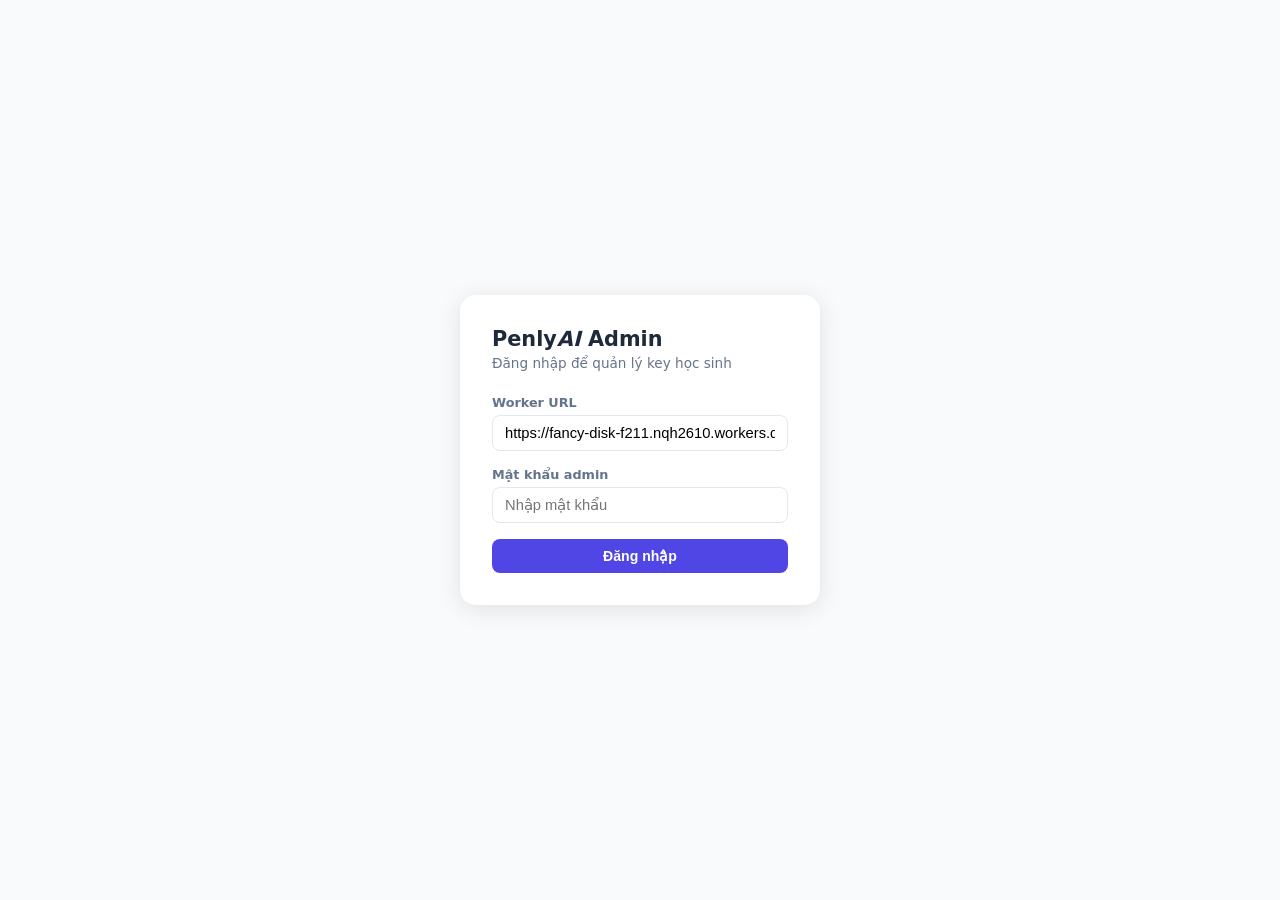
==== admin.html @ 2873adc5 "feat: replace KEY_MAP env var with Cloudflare KV + admin panel - worker/index.js: read Penly keys fr" ====
<!DOCTYPE html>
<html lang="vi">
<head>
<meta charset="UTF-8">
<meta name="viewport" content="width=device-width, initial-scale=1">
<title>Penly Admin — Quản lý Key</title>
<style>
  :root {
    --accent: #4f46e5; --accent-h: #4338ca; --accent-soft: #eef2ff;
    --danger: #dc2626; --danger-soft: #fef2f2;
    --success: #16a34a; --success-soft: #f0fdf4;
    --bg: #f8fafc; --surface: #fff; --border: #e2e8f0; --border2: #cbd5e1;
    --text: #1e293b; --muted: #64748b;
  }
  * { box-sizing: border-box; margin: 0; padding: 0 }
  body { font-family: system-ui, sans-serif; background: var(--bg); color: var(--text); min-height: 100vh }

  /* login */
  .login-wrap { display: flex; align-items: center; justify-content: center; min-height: 100vh; padding: 1rem }
  .login-box { background: var(--surface); border-radius: 16px; box-shadow: 0 4px 24px rgba(0,0,0,.1); padding: 2rem; width: 100%; max-width: 360px }
  .login-box h1 { font-size: 1.3rem; font-weight: 800; margin-bottom: .25rem }
  .login-box p { font-size: .85rem; color: var(--muted); margin-bottom: 1.5rem }
  .field { display: flex; flex-direction: column; gap: 5px; margin-bottom: 1rem }
  .field label { font-size: .8rem; font-weight: 600; color: var(--muted) }
  .field input { border: 1.5px solid var(--border); border-radius: 8px; padding: 9px 12px; font-size: .92rem; outline: none; transition: .15s }
  .field input:focus { border-color: var(--accent) }
  .btn { padding: 9px 18px; border-radius: 8px; border: none; font-size: .88rem; font-weight: 600; cursor: pointer; transition: .15s; display: inline-flex; align-items: center; gap: 6px }
  .btn-primary { background: var(--accent); color: #fff; width: 100%; justify-content: center }
  .btn-primary:hover { background: var(--accent-h) }
  .btn-danger { background: var(--danger-soft); color: var(--danger); border: 1px solid var(--danger) }
  .btn-danger:hover { background: var(--danger); color: #fff }
  .btn-sm { padding: 5px 12px; font-size: .78rem }
  .btn-ghost { background: transparent; color: var(--muted); border: 1px solid var(--border) }
  .btn-ghost:hover { border-color: var(--border2); color: var(--text) }
  .err { color: var(--danger); font-size: .82rem; margin-top: .5rem; display: none }

  /* main layout */
  .app { display: none; min-height: 100vh }
  .topbar { background: var(--surface); border-bottom: 1px solid var(--border); padding: .75rem 1.5rem; display: flex; align-items: center; gap: 12px }
  .topbar-brand { font-size: 1rem; font-weight: 800; color: var(--text) }
  .topbar-brand em { color: var(--accent); font-style: normal }
  .topbar-sub { font-size: .8rem; color: var(--muted); flex: 1 }
  .main { max-width: 900px; margin: 0 auto; padding: 1.5rem }

  /* stats */
  .stats { display: grid; grid-template-columns: repeat(3, 1fr); gap: 1rem; margin-bottom: 1.5rem }
  .stat { background: var(--surface); border-radius: 12px; border: 1px solid var(--border); padding: 1rem 1.25rem }
  .stat-num { font-size: 1.8rem; font-weight: 800; color: var(--accent) }
  .stat-label { font-size: .78rem; color: var(--muted); margin-top: 2px }

  /* add key form */
  .card { background: var(--surface); border-radius: 12px; border: 1px solid var(--border); padding: 1.25rem; margin-bottom: 1.5rem }
  .card-title { font-size: .92rem; font-weight: 700; margin-bottom: 1rem; display: flex; align-items: center; gap: 6px }
  .form-row { display: flex; gap: .75rem; flex-wrap: wrap }
  .form-row .field { flex: 1; min-width: 160px; margin: 0 }
  .form-row .field input { width: 100% }

  /* key table */
  .table-wrap { overflow-x: auto }
  table { width: 100%; border-collapse: collapse; font-size: .85rem }
  th { text-align: left; padding: 8px 12px; font-size: .75rem; font-weight: 600; color: var(--muted); border-bottom: 2px solid var(--border); white-space: nowrap }
  td { padding: 10px 12px; border-bottom: 1px solid var(--border); vertical-align: middle }
  tr:last-child td { border: none }
  tr:hover td { background: var(--bg) }
  .badge { display: inline-flex; align-items: center; gap: 3px; padding: 2px 8px; border-radius: 99px; font-size: .72rem; font-weight: 600 }
  .badge-on { background: var(--success-soft); color: var(--success) }
  .badge-off { background: var(--danger-soft); color: var(--danger) }
  .key-mono { font-family: monospace; font-size: .82rem; background: var(--bg); padding: 3px 7px; border-radius: 5px; border: 1px solid var(--border); cursor: pointer; user-select: all }
  .key-mono:hover { border-color: var(--accent); color: var(--accent) }
  .actions { display: flex; gap: 6px; align-items: center }
  .empty { text-align: center; padding: 3rem; color: var(--muted); font-size: .88rem }

  /* new key result */
  .new-key-box { display: none; background: var(--success-soft); border: 1.5px solid var(--success); border-radius: 10px; padding: 1rem; margin-top: 1rem }
  .new-key-box p { font-size: .82rem; color: var(--success); margin-bottom: .5rem; font-weight: 600 }
  .new-key-val { font-family: monospace; font-size: 1.1rem; font-weight: 700; color: var(--success); letter-spacing: 1px; cursor: pointer; user-select: all }
  .new-key-val:hover { text-decoration: underline }

  /* toast */
  .toast { position: fixed; bottom: 1.5rem; left: 50%; transform: translateX(-50%) translateY(10px); background: #1e293b; color: #fff; padding: 9px 18px; border-radius: 8px; font-size: .85rem; opacity: 0; transition: .2s; pointer-events: none; z-index: 999; white-space: nowrap }
  .toast.show { opacity: 1; transform: translateX(-50%) translateY(0) }

  @media(max-width:600px) {
    .stats { grid-template-columns: 1fr 1fr }
    .form-row { flex-direction: column }
    .topbar { padding: .75rem 1rem }
    .main { padding: 1rem }
  }
</style>
</head>
<body>

<!-- Login -->
<div class="login-wrap" id="loginWrap">
  <div class="login-box">
    <h1>Penly<em>AI</em> Admin</h1>
    <p>Đăng nhập để quản lý key học sinh</p>
    <div class="field">
      <label>Worker URL</label>
      <input id="workerUrl" type="url" placeholder="https://fancy-disk-f211.nqh2610.workers.dev" value="https://fancy-disk-f211.nqh2610.workers.dev">
    </div>
    <div class="field">
      <label>Mật khẩu admin</label>
      <input id="adminPw" type="password" placeholder="Nhập mật khẩu" onkeydown="if(event.key==='Enter')login()">
    </div>
    <button class="btn btn-primary" onclick="login()">Đăng nhập</button>
    <div class="err" id="loginErr">Sai mật khẩu hoặc không kết nối được Worker.</div>
  </div>
</div>

<!-- App -->
<div class="app" id="app">
  <div class="topbar">
    <div class="topbar-brand">Penly<em>AI</em> Admin</div>
    <div class="topbar-sub">Quản lý Penly Key</div>
    <button class="btn btn-ghost btn-sm" onclick="logout()">Đăng xuất</button>
  </div>
  <div class="main">

    <!-- Stats -->
    <div class="stats">
      <div class="stat"><div class="stat-num" id="statTotal">—</div><div class="stat-label">Tổng key</div></div>
      <div class="stat"><div class="stat-num" id="statActive" style="color:var(--success)">—</div><div class="stat-label">Đang hoạt động</div></div>
      <div class="stat"><div class="stat-num" id="statOff" style="color:var(--danger)">—</div><div class="stat-label">Đã tắt</div></div>
    </div>

    <!-- Add key -->
    <div class="card">
      <div class="card-title">➕ Tạo key mới</div>
      <div class="form-row">
        <div class="field">
          <label>Tên học sinh</label>
          <input id="newName" type="text" placeholder="Nguyễn Văn A">
        </div>
        <div class="field">
          <label>Groq API Key</label>
          <input id="newGroqKey" type="text" placeholder="gsk_...">
        </div>
        <div style="display:flex;align-items:flex-end">
          <button class="btn btn-primary" onclick="createKey()" id="btnCreate">Tạo key</button>
        </div>
      </div>
      <div class="new-key-box" id="newKeyBox">
        <p>✅ Key đã tạo — copy và gửi cho học sinh:</p>
        <div class="new-key-val" id="newKeyVal" onclick="copyText(this.textContent)"></div>
        <div style="font-size:.75rem;color:var(--success);margin-top:6px">Click để copy · Key chỉ hiện 1 lần này</div>
      </div>
    </div>

    <!-- Key list -->
    <div class="card">
      <div class="card-title" style="justify-content:space-between">
        <span>📋 Danh sách key</span>
        <button class="btn btn-ghost btn-sm" onclick="loadKeys()">↻ Làm mới</button>
      </div>
      <div class="table-wrap">
        <table id="keyTable">
          <thead>
            <tr>
              <th>#</th>
              <th>Tên học sinh</th>
              <th>Penly Key</th>
              <th>Ngày tạo</th>
              <th>Trạng thái</th>
              <th>Thao tác</th>
            </tr>
          </thead>
          <tbody id="keyBody">
            <tr><td colspan="6" class="empty">Đang tải...</td></tr>
          </tbody>
        </table>
      </div>
    </div>

  </div>
</div>

<div class="toast" id="toast"></div>

<script>
let WORKER = '';
let PASSWORD = '';
let keysData = [];

function toast(msg, dur = 2200) {
  const el = document.getElementById('toast');
  el.textContent = msg;
  el.classList.add('show');
  setTimeout(() => el.classList.remove('show'), dur);
}

function copyText(text) {
  navigator.clipboard.writeText(text).then(() => toast('Đã copy!'));
}

async function login() {
  const url = document.getElementById('workerUrl').value.trim().replace(/\/$/, '');
  const pw = document.getElementById('adminPw').value;
  if (!url || !pw) return;

  try {
    const res = await fetch(url + '/admin/keys', {
      headers: { 'X-Admin-Password': pw }
    });
    if (!res.ok) throw new Error();
    WORKER = url;
    PASSWORD = pw;
    document.getElementById('loginWrap').style.display = 'none';
    document.getElementById('app').style.display = 'block';
    loadKeys();
  } catch {
    document.getElementById('loginErr').style.display = 'block';
  }
}

function logout() {
  WORKER = ''; PASSWORD = '';
  document.getElementById('loginWrap').style.display = 'flex';
  document.getElementById('app').style.display = 'none';
  document.getElementById('adminPw').value = '';
  document.getElementById('loginErr').style.display = 'none';
}

async function loadKeys() {
  const res = await fetch(WORKER + '/admin/keys', { headers: { 'X-Admin-Password': PASSWORD } });
  const data = await res.json();
  keysData = data.keys || [];
  renderKeys();
}

function renderKeys() {
  const tbody = document.getElementById('keyBody');
  const total = keysData.length;
  const active = keysData.filter(k => k.active).length;
  document.getElementById('statTotal').textContent = total;
  document.getElementById('statActive').textContent = active;
  document.getElementById('statOff').textContent = total - active;

  if (!total) {
    tbody.innerHTML = '<tr><td colspan="6" class="empty">Chưa có key nào. Tạo key đầu tiên ở trên.</td></tr>';
    return;
  }

  tbody.innerHTML = keysData.map((k, i) => {
    const date = k.created ? new Date(k.created).toLocaleDateString('vi-VN') : '—';
    const badge = k.active
      ? '<span class="badge badge-on">✓ Hoạt động</span>'
      : '<span class="badge badge-off">✗ Tắt</span>';
    const penlyKeyDisplay = k.penlyKey || '(ẩn)';
    return `<tr>
      <td>${i + 1}</td>
      <td><strong>${k.name || '—'}</strong></td>
      <td><span class="key-mono" onclick="copyText('${k.penlyKey || ''}')" title="Click để copy">${penlyKeyDisplay}</span></td>
      <td>${date}</td>
      <td>${badge}</td>
      <td class="actions">
        <button class="btn btn-ghost btn-sm" onclick="toggleKey('${k.hash}', ${k.active})">${k.active ? 'Tắt' : 'Bật'}</button>
        <button class="btn btn-danger btn-sm" onclick="deleteKey('${k.hash}', '${k.name}')">Xóa</button>
      </td>
    </tr>`;
  }).join('');
}

async function createKey() {
  const name = document.getElementById('newName').value.trim();
  const groqKey = document.getElementById('newGroqKey').value.trim();
  if (!name || !groqKey) { toast('Vui lòng nhập đủ tên và Groq key'); return; }

  const btn = document.getElementById('btnCreate');
  btn.disabled = true; btn.textContent = 'Đang tạo...';

  const res = await fetch(WORKER + '/admin/keys', {
    method: 'POST',
    headers: { 'Content-Type': 'application/json', 'X-Admin-Password': PASSWORD },
    body: JSON.stringify({ name, groqKey }),
  });
  const data = await res.json();
  btn.disabled = false; btn.textContent = 'Tạo key';

  if (data.penlyKey) {
    document.getElementById('newKeyVal').textContent = data.penlyKey;
    document.getElementById('newKeyBox').style.display = 'block';
    document.getElementById('newName').value = '';
    document.getElementById('newGroqKey').value = '';
    toast('Tạo key thành công!');
    loadKeys();
  } else {
    toast('Lỗi: ' + (data.error || 'Unknown'));
  }
}

async function toggleKey(hash, currentActive) {
  await fetch(WORKER + '/admin/keys/' + hash, {
    method: 'PATCH',
    headers: { 'Content-Type': 'application/json', 'X-Admin-Password': PASSWORD },
    body: JSON.stringify({ active: !currentActive }),
  });
  toast(currentActive ? 'Đã tắt key' : 'Đã bật key');
  loadKeys();
}

async function deleteKey(hash, name) {
  if (!confirm(`Xóa key của "${name}"?\nHọc sinh sẽ không dùng được Penly nữa.`)) return;
  await fetch(WORKER + '/admin/keys/' + hash, {
    method: 'DELETE',
    headers: { 'X-Admin-Password': PASSWORD },
  });
  toast('Đã xóa key');
  loadKeys();
}
</script>
</body>
</html>
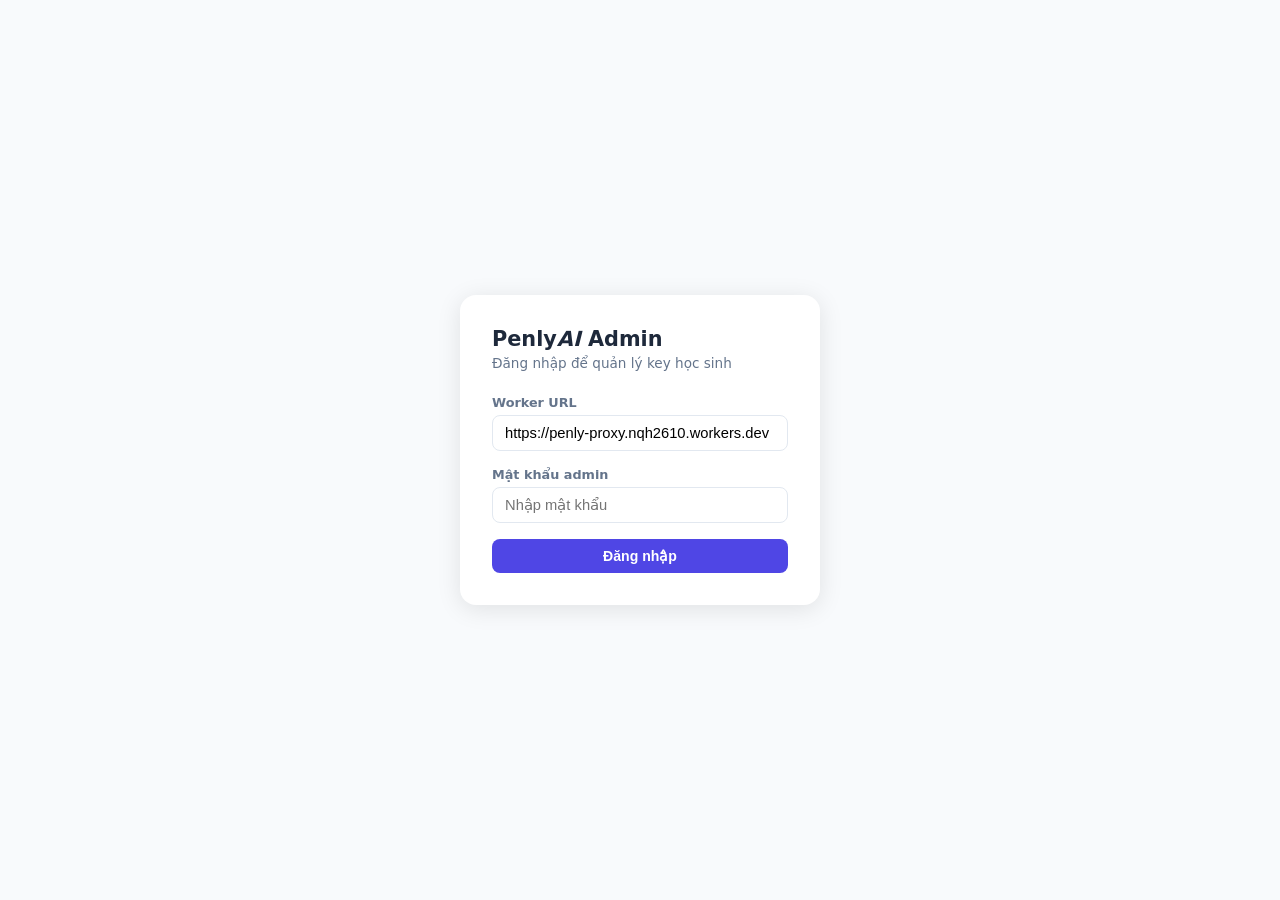
==== commit 15619fbe: "chore: update admin.html default worker URL, update wrangler.toml Co-Authored-By: Claude <noreply@an" ====
--- a/admin.html
+++ b/admin.html
@@ -97,7 +97,7 @@
     <p>Đăng nhập để quản lý key học sinh</p>
     <div class="field">
       <label>Worker URL</label>
-      <input id="workerUrl" type="url" placeholder="https://fancy-disk-f211.nqh2610.workers.dev" value="https://fancy-disk-f211.nqh2610.workers.dev">
+      <input id="workerUrl" type="url" placeholder="https://penly-proxy.nqh2610.workers.dev" value="https://penly-proxy.nqh2610.workers.dev">
     </div>
     <div class="field">
       <label>Mật khẩu admin</label>
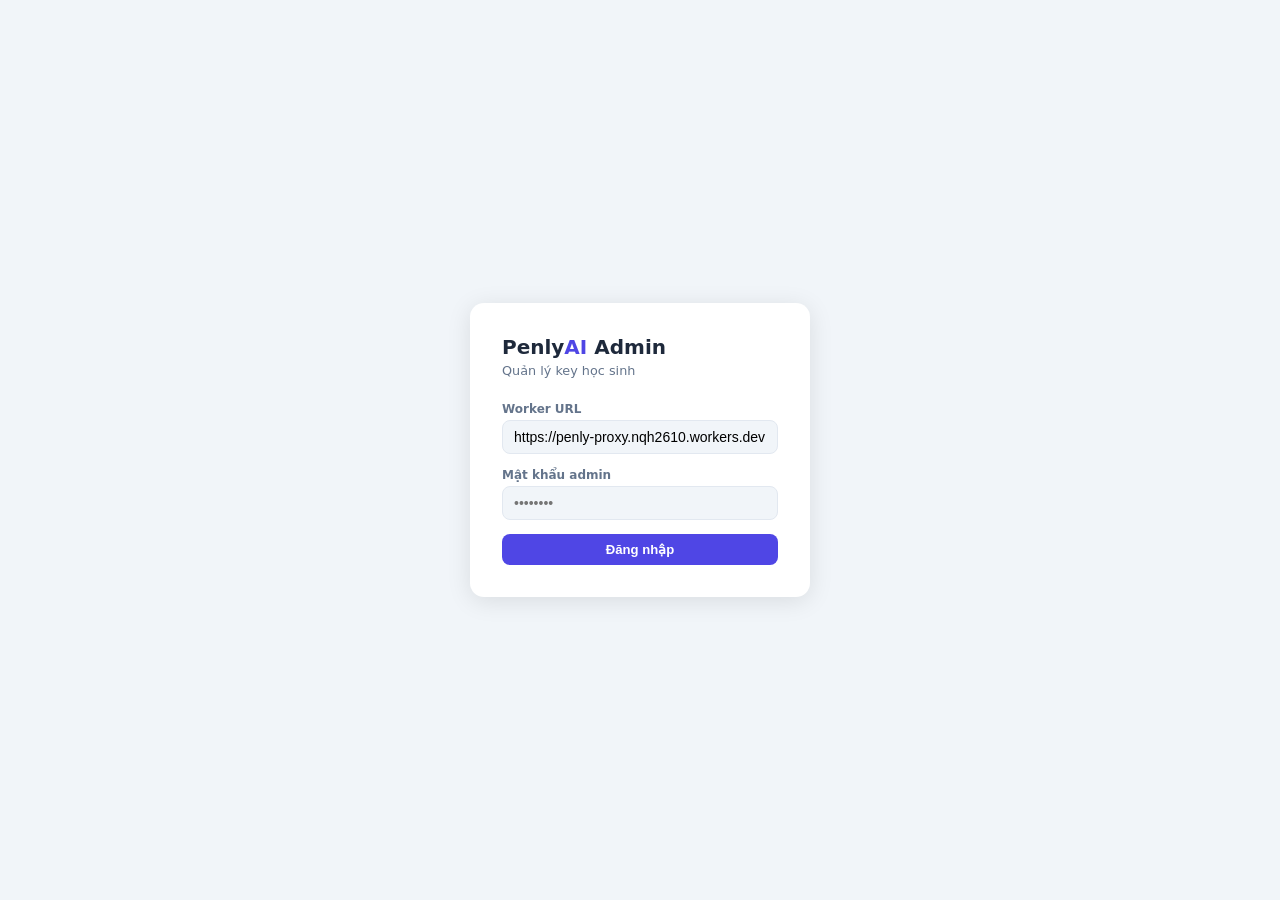
==== commit aeaf6473: "feat: redesign admin.html with search, filter, pagination - Compact layout, no wasted whitespace - S" ====
--- a/admin.html
+++ b/admin.html
@@ -3,193 +3,274 @@
 <head>
 <meta charset="UTF-8">
 <meta name="viewport" content="width=device-width, initial-scale=1">
-<title>Penly Admin — Quản lý Key</title>
+<title>Penly Admin</title>
 <style>
-  :root {
-    --accent: #4f46e5; --accent-h: #4338ca; --accent-soft: #eef2ff;
-    --danger: #dc2626; --danger-soft: #fef2f2;
-    --success: #16a34a; --success-soft: #f0fdf4;
-    --bg: #f8fafc; --surface: #fff; --border: #e2e8f0; --border2: #cbd5e1;
-    --text: #1e293b; --muted: #64748b;
-  }
-  * { box-sizing: border-box; margin: 0; padding: 0 }
-  body { font-family: system-ui, sans-serif; background: var(--bg); color: var(--text); min-height: 100vh }
-
-  /* login */
-  .login-wrap { display: flex; align-items: center; justify-content: center; min-height: 100vh; padding: 1rem }
-  .login-box { background: var(--surface); border-radius: 16px; box-shadow: 0 4px 24px rgba(0,0,0,.1); padding: 2rem; width: 100%; max-width: 360px }
-  .login-box h1 { font-size: 1.3rem; font-weight: 800; margin-bottom: .25rem }
-  .login-box p { font-size: .85rem; color: var(--muted); margin-bottom: 1.5rem }
-  .field { display: flex; flex-direction: column; gap: 5px; margin-bottom: 1rem }
-  .field label { font-size: .8rem; font-weight: 600; color: var(--muted) }
-  .field input { border: 1.5px solid var(--border); border-radius: 8px; padding: 9px 12px; font-size: .92rem; outline: none; transition: .15s }
-  .field input:focus { border-color: var(--accent) }
-  .btn { padding: 9px 18px; border-radius: 8px; border: none; font-size: .88rem; font-weight: 600; cursor: pointer; transition: .15s; display: inline-flex; align-items: center; gap: 6px }
-  .btn-primary { background: var(--accent); color: #fff; width: 100%; justify-content: center }
-  .btn-primary:hover { background: var(--accent-h) }
-  .btn-danger { background: var(--danger-soft); color: var(--danger); border: 1px solid var(--danger) }
-  .btn-danger:hover { background: var(--danger); color: #fff }
-  .btn-sm { padding: 5px 12px; font-size: .78rem }
-  .btn-ghost { background: transparent; color: var(--muted); border: 1px solid var(--border) }
-  .btn-ghost:hover { border-color: var(--border2); color: var(--text) }
-  .err { color: var(--danger); font-size: .82rem; margin-top: .5rem; display: none }
-
-  /* main layout */
-  .app { display: none; min-height: 100vh }
-  .topbar { background: var(--surface); border-bottom: 1px solid var(--border); padding: .75rem 1.5rem; display: flex; align-items: center; gap: 12px }
-  .topbar-brand { font-size: 1rem; font-weight: 800; color: var(--text) }
-  .topbar-brand em { color: var(--accent); font-style: normal }
-  .topbar-sub { font-size: .8rem; color: var(--muted); flex: 1 }
-  .main { max-width: 900px; margin: 0 auto; padding: 1.5rem }
-
-  /* stats */
-  .stats { display: grid; grid-template-columns: repeat(3, 1fr); gap: 1rem; margin-bottom: 1.5rem }
-  .stat { background: var(--surface); border-radius: 12px; border: 1px solid var(--border); padding: 1rem 1.25rem }
-  .stat-num { font-size: 1.8rem; font-weight: 800; color: var(--accent) }
-  .stat-label { font-size: .78rem; color: var(--muted); margin-top: 2px }
-
-  /* add key form */
-  .card { background: var(--surface); border-radius: 12px; border: 1px solid var(--border); padding: 1.25rem; margin-bottom: 1.5rem }
-  .card-title { font-size: .92rem; font-weight: 700; margin-bottom: 1rem; display: flex; align-items: center; gap: 6px }
-  .form-row { display: flex; gap: .75rem; flex-wrap: wrap }
-  .form-row .field { flex: 1; min-width: 160px; margin: 0 }
-  .form-row .field input { width: 100% }
-
-  /* key table */
-  .table-wrap { overflow-x: auto }
-  table { width: 100%; border-collapse: collapse; font-size: .85rem }
-  th { text-align: left; padding: 8px 12px; font-size: .75rem; font-weight: 600; color: var(--muted); border-bottom: 2px solid var(--border); white-space: nowrap }
-  td { padding: 10px 12px; border-bottom: 1px solid var(--border); vertical-align: middle }
-  tr:last-child td { border: none }
-  tr:hover td { background: var(--bg) }
-  .badge { display: inline-flex; align-items: center; gap: 3px; padding: 2px 8px; border-radius: 99px; font-size: .72rem; font-weight: 600 }
-  .badge-on { background: var(--success-soft); color: var(--success) }
-  .badge-off { background: var(--danger-soft); color: var(--danger) }
-  .key-mono { font-family: monospace; font-size: .82rem; background: var(--bg); padding: 3px 7px; border-radius: 5px; border: 1px solid var(--border); cursor: pointer; user-select: all }
-  .key-mono:hover { border-color: var(--accent); color: var(--accent) }
-  .actions { display: flex; gap: 6px; align-items: center }
-  .empty { text-align: center; padding: 3rem; color: var(--muted); font-size: .88rem }
-
-  /* new key result */
-  .new-key-box { display: none; background: var(--success-soft); border: 1.5px solid var(--success); border-radius: 10px; padding: 1rem; margin-top: 1rem }
-  .new-key-box p { font-size: .82rem; color: var(--success); margin-bottom: .5rem; font-weight: 600 }
-  .new-key-val { font-family: monospace; font-size: 1.1rem; font-weight: 700; color: var(--success); letter-spacing: 1px; cursor: pointer; user-select: all }
-  .new-key-val:hover { text-decoration: underline }
-
-  /* toast */
-  .toast { position: fixed; bottom: 1.5rem; left: 50%; transform: translateX(-50%) translateY(10px); background: #1e293b; color: #fff; padding: 9px 18px; border-radius: 8px; font-size: .85rem; opacity: 0; transition: .2s; pointer-events: none; z-index: 999; white-space: nowrap }
-  .toast.show { opacity: 1; transform: translateX(-50%) translateY(0) }
-
-  @media(max-width:600px) {
-    .stats { grid-template-columns: 1fr 1fr }
-    .form-row { flex-direction: column }
-    .topbar { padding: .75rem 1rem }
-    .main { padding: 1rem }
-  }
+:root{
+  --accent:#4f46e5;--accent-h:#4338ca;--accent-soft:#eef2ff;
+  --danger:#dc2626;--danger-soft:#fef2f2;
+  --success:#16a34a;--success-soft:#f0fdf4;
+  --warn:#d97706;--warn-soft:#fffbeb;
+  --bg:#f1f5f9;--surface:#fff;--border:#e2e8f0;--border2:#cbd5e1;
+  --text:#1e293b;--muted:#64748b;--muted2:#94a3b8;
+}
+*{box-sizing:border-box;margin:0;padding:0}
+body{font-family:system-ui,sans-serif;background:var(--bg);color:var(--text);font-size:.875rem}
+
+/* ── LOGIN ── */
+.login-wrap{display:flex;align-items:center;justify-content:center;min-height:100vh;padding:1rem}
+.login-box{background:var(--surface);border-radius:14px;box-shadow:0 4px 24px rgba(0,0,0,.1);padding:2rem;width:100%;max-width:340px}
+.login-logo{font-size:1.25rem;font-weight:800;margin-bottom:.25rem}
+.login-logo em{color:var(--accent);font-style:normal}
+.login-sub{font-size:.8rem;color:var(--muted);margin-bottom:1.5rem}
+.field{display:flex;flex-direction:column;gap:4px;margin-bottom:.875rem}
+.field label{font-size:.75rem;font-weight:600;color:var(--muted)}
+.field input{border:1.5px solid var(--border);border-radius:8px;padding:8px 11px;font-size:.875rem;outline:none;transition:.15s;background:var(--bg)}
+.field input:focus{border-color:var(--accent);background:#fff}
+.btn{padding:8px 16px;border-radius:8px;border:none;font-size:.82rem;font-weight:600;cursor:pointer;transition:.15s;display:inline-flex;align-items:center;gap:5px;white-space:nowrap}
+.btn-primary{background:var(--accent);color:#fff;width:100%;justify-content:center}
+.btn-primary:hover{background:var(--accent-h)}
+.btn-sm{padding:4px 10px;font-size:.75rem}
+.btn-ghost{background:transparent;color:var(--muted);border:1px solid var(--border)}
+.btn-ghost:hover{border-color:var(--border2);color:var(--text)}
+.btn-danger{background:var(--danger-soft);color:var(--danger);border:1px solid transparent}
+.btn-danger:hover{background:var(--danger);color:#fff}
+.btn-warn{background:var(--warn-soft);color:var(--warn);border:1px solid transparent}
+.btn-warn:hover{background:var(--warn);color:#fff}
+.btn-success{background:var(--success-soft);color:var(--success);border:1px solid transparent}
+.btn-success:hover{background:var(--success);color:#fff}
+.err{color:var(--danger);font-size:.78rem;margin-top:.5rem;display:none}
+
+/* ── APP LAYOUT ── */
+.app{display:none;min-height:100vh;flex-direction:column}
+.topbar{background:var(--surface);border-bottom:1px solid var(--border);padding:.6rem 1.25rem;display:flex;align-items:center;gap:10px;flex-shrink:0}
+.topbar-logo{font-size:.95rem;font-weight:800}
+.topbar-logo em{color:var(--accent);font-style:normal}
+.topbar-sep{width:1px;height:1.2rem;background:var(--border);margin:0 2px}
+.topbar-title{font-size:.78rem;color:var(--muted);font-weight:500}
+.topbar-gap{flex:1}
+
+/* ── MAIN ── */
+.main{flex:1;padding:1rem 1.25rem;max-width:1100px;width:100%;margin:0 auto;display:flex;flex-direction:column;gap:.875rem}
+
+/* ── STATS ROW ── */
+.stats{display:flex;gap:.75rem}
+.stat{background:var(--surface);border:1px solid var(--border);border-radius:10px;padding:.65rem 1rem;flex:1;display:flex;align-items:center;gap:.65rem}
+.stat-icon{width:2rem;height:2rem;border-radius:8px;display:flex;align-items:center;justify-content:center;font-size:.9rem;flex-shrink:0}
+.stat-icon.total{background:var(--accent-soft);color:var(--accent)}
+.stat-icon.on{background:var(--success-soft);color:var(--success)}
+.stat-icon.off{background:var(--danger-soft);color:var(--danger)}
+.stat-body{min-width:0}
+.stat-num{font-size:1.3rem;font-weight:800;line-height:1}
+.stat-label{font-size:.7rem;color:var(--muted);margin-top:2px}
+
+/* ── ADD KEY PANEL ── */
+.panel{background:var(--surface);border:1px solid var(--border);border-radius:10px;overflow:hidden}
+.panel-head{padding:.6rem 1rem;border-bottom:1px solid var(--border);display:flex;align-items:center;justify-content:space-between;gap:.5rem}
+.panel-title{font-size:.82rem;font-weight:700;display:flex;align-items:center;gap:5px}
+.panel-body{padding:.875rem 1rem}
+.add-row{display:flex;gap:.625rem;align-items:flex-end;flex-wrap:wrap}
+.add-row .field{flex:1;min-width:140px;margin:0}
+.add-row .field input{width:100%}
+.new-key-box{display:none;margin-top:.75rem;background:var(--success-soft);border:1px solid #86efac;border-radius:8px;padding:.65rem .875rem;display:flex;align-items:center;justify-content:space-between;gap:.5rem}
+.new-key-box.show{display:flex}
+.new-key-label{font-size:.75rem;color:var(--success);font-weight:600}
+.new-key-val{font-family:monospace;font-size:.95rem;font-weight:700;color:var(--success);cursor:pointer;letter-spacing:.5px}
+.new-key-val:hover{text-decoration:underline}
+.new-key-hint{font-size:.68rem;color:#16a34a99;margin-top:2px}
+
+/* ── TABLE PANEL ── */
+.toolbar-row{display:flex;align-items:center;gap:.5rem;flex-wrap:wrap}
+.search-box{display:flex;align-items:center;gap:5px;border:1.5px solid var(--border);border-radius:8px;padding:5px 10px;background:var(--bg);flex:1;min-width:160px;max-width:260px;transition:.15s}
+.search-box:focus-within{border-color:var(--accent);background:#fff}
+.search-box input{border:none;background:transparent;outline:none;font-size:.82rem;width:100%;color:var(--text)}
+.search-box i{color:var(--muted2);font-size:.8rem;flex-shrink:0}
+.filter-tabs{display:flex;gap:3px}
+.ftab{padding:4px 10px;border-radius:6px;border:1px solid var(--border);background:transparent;font-size:.75rem;font-weight:600;cursor:pointer;color:var(--muted);transition:.12s}
+.ftab:hover{border-color:var(--border2);color:var(--text)}
+.ftab.active{background:var(--accent);border-color:var(--accent);color:#fff}
+.toolbar-gap{flex:1}
+.count-label{font-size:.75rem;color:var(--muted);white-space:nowrap}
+
+/* table */
+.table-wrap{overflow-x:auto}
+table{width:100%;border-collapse:collapse;font-size:.82rem}
+th{text-align:left;padding:7px 10px;font-size:.7rem;font-weight:700;color:var(--muted);text-transform:uppercase;letter-spacing:.04em;border-bottom:2px solid var(--border);white-space:nowrap;background:var(--bg)}
+td{padding:8px 10px;border-bottom:1px solid var(--border);vertical-align:middle}
+tr:last-child td{border:none}
+tr:hover td{background:#f8fafc}
+.col-num{width:2.5rem;color:var(--muted2);text-align:center}
+.col-name{font-weight:600;min-width:120px}
+.col-key{min-width:180px}
+.col-date{white-space:nowrap;color:var(--muted);min-width:90px}
+.col-status{white-space:nowrap;min-width:100px}
+.col-actions{white-space:nowrap;min-width:110px}
+.key-mono{font-family:monospace;font-size:.78rem;background:var(--bg);padding:2px 7px;border-radius:5px;border:1px solid var(--border);cursor:pointer;user-select:all;display:inline-block}
+.key-mono:hover{border-color:var(--accent);color:var(--accent)}
+.badge{display:inline-flex;align-items:center;gap:3px;padding:2px 8px;border-radius:99px;font-size:.7rem;font-weight:600}
+.badge-on{background:var(--success-soft);color:var(--success)}
+.badge-off{background:var(--danger-soft);color:var(--danger)}
+.actions{display:flex;gap:4px}
+.empty-row td{text-align:center;padding:2.5rem;color:var(--muted);font-size:.82rem}
+
+/* pagination */
+.pagination{display:flex;align-items:center;justify-content:space-between;padding:.6rem 1rem;border-top:1px solid var(--border);gap:.5rem}
+.pag-info{font-size:.75rem;color:var(--muted)}
+.pag-btns{display:flex;gap:3px}
+.pag-btn{width:28px;height:28px;border-radius:6px;border:1px solid var(--border);background:transparent;font-size:.78rem;cursor:pointer;display:flex;align-items:center;justify-content:center;color:var(--muted);transition:.12s}
+.pag-btn:hover:not(:disabled){border-color:var(--accent);color:var(--accent)}
+.pag-btn.active{background:var(--accent);border-color:var(--accent);color:#fff;font-weight:700}
+.pag-btn:disabled{opacity:.35;cursor:not-allowed}
+
+/* toast */
+.toast{position:fixed;bottom:1.25rem;left:50%;transform:translateX(-50%) translateY(8px);background:#1e293b;color:#fff;padding:7px 16px;border-radius:8px;font-size:.82rem;opacity:0;transition:.2s;pointer-events:none;z-index:999;white-space:nowrap}
+.toast.show{opacity:1;transform:translateX(-50%) translateY(0)}
+
+@media(max-width:600px){
+  .stats{flex-wrap:wrap}
+  .stat{flex:calc(50% - .375rem)}
+  .add-row{flex-direction:column}
+  .add-row .field{min-width:0}
+  .topbar{padding:.6rem .875rem}
+  .main{padding:.75rem .875rem}
+}
 </style>
 </head>
 <body>
 
-<!-- Login -->
+<!-- LOGIN -->
 <div class="login-wrap" id="loginWrap">
   <div class="login-box">
-    <h1>Penly<em>AI</em> Admin</h1>
-    <p>Đăng nhập để quản lý key học sinh</p>
-    <div class="field">
-      <label>Worker URL</label>
-      <input id="workerUrl" type="url" placeholder="https://penly-proxy.nqh2610.workers.dev" value="https://penly-proxy.nqh2610.workers.dev">
+    <div class="login-logo">Penly<em>AI</em> Admin</div>
+    <div class="login-sub">Quản lý key học sinh</div>
+    <div class="field"><label>Worker URL</label>
+      <input id="workerUrl" type="url" value="https://penly-proxy.nqh2610.workers.dev" placeholder="https://...workers.dev">
     </div>
-    <div class="field">
-      <label>Mật khẩu admin</label>
-      <input id="adminPw" type="password" placeholder="Nhập mật khẩu" onkeydown="if(event.key==='Enter')login()">
+    <div class="field"><label>Mật khẩu admin</label>
+      <input id="adminPw" type="password" placeholder="••••••••" onkeydown="if(event.key==='Enter')login()">
     </div>
     <button class="btn btn-primary" onclick="login()">Đăng nhập</button>
     <div class="err" id="loginErr">Sai mật khẩu hoặc không kết nối được Worker.</div>
   </div>
 </div>
 
-<!-- App -->
+<!-- APP -->
 <div class="app" id="app">
   <div class="topbar">
-    <div class="topbar-brand">Penly<em>AI</em> Admin</div>
-    <div class="topbar-sub">Quản lý Penly Key</div>
+    <div class="topbar-logo">Penly<em>AI</em></div>
+    <div class="topbar-sep"></div>
+    <div class="topbar-title">Quản lý Key</div>
+    <div class="topbar-gap"></div>
     <button class="btn btn-ghost btn-sm" onclick="logout()">Đăng xuất</button>
   </div>
+
   <div class="main">
-
     <!-- Stats -->
     <div class="stats">
-      <div class="stat"><div class="stat-num" id="statTotal">—</div><div class="stat-label">Tổng key</div></div>
-      <div class="stat"><div class="stat-num" id="statActive" style="color:var(--success)">—</div><div class="stat-label">Đang hoạt động</div></div>
-      <div class="stat"><div class="stat-num" id="statOff" style="color:var(--danger)">—</div><div class="stat-label">Đã tắt</div></div>
+      <div class="stat">
+        <div class="stat-icon total">⊞</div>
+        <div class="stat-body"><div class="stat-num" id="statTotal">—</div><div class="stat-label">Tổng key</div></div>
+      </div>
+      <div class="stat">
+        <div class="stat-icon on">✓</div>
+        <div class="stat-body"><div class="stat-num" id="statActive" style="color:var(--success)">—</div><div class="stat-label">Hoạt động</div></div>
+      </div>
+      <div class="stat">
+        <div class="stat-icon off">✕</div>
+        <div class="stat-body"><div class="stat-num" id="statOff" style="color:var(--danger)">—</div><div class="stat-label">Đã tắt</div></div>
+      </div>
     </div>
 
     <!-- Add key -->
-    <div class="card">
-      <div class="card-title">➕ Tạo key mới</div>
-      <div class="form-row">
-        <div class="field">
-          <label>Tên học sinh</label>
-          <input id="newName" type="text" placeholder="Nguyễn Văn A">
+    <div class="panel">
+      <div class="panel-head">
+        <div class="panel-title">+ Tạo key mới</div>
+      </div>
+      <div class="panel-body">
+        <div class="add-row">
+          <div class="field"><label>Tên học sinh</label>
+            <input id="newName" type="text" placeholder="Nguyễn Văn A">
+          </div>
+          <div class="field"><label>Groq API Key</label>
+            <input id="newGroqKey" type="text" placeholder="gsk_...">
+          </div>
+          <button class="btn btn-primary" id="btnCreate" onclick="createKey()" style="flex-shrink:0">Tạo key</button>
         </div>
-        <div class="field">
-          <label>Groq API Key</label>
-          <input id="newGroqKey" type="text" placeholder="gsk_...">
+        <div class="new-key-box" id="newKeyBox">
+          <div>
+            <div class="new-key-label">Key đã tạo — copy gửi cho học sinh:</div>
+            <div class="new-key-val" id="newKeyVal" onclick="copyText(this.textContent)"></div>
+            <div class="new-key-hint">Click để copy · Chỉ hiện 1 lần</div>
+          </div>
+          <button class="btn btn-ghost btn-sm" onclick="copyText(document.getElementById('newKeyVal').textContent)">Copy</button>
         </div>
-        <div style="display:flex;align-items:flex-end">
-          <button class="btn btn-primary" onclick="createKey()" id="btnCreate">Tạo key</button>
+      </div>
+    </div>
+
+    <!-- Key list -->
+    <div class="panel">
+      <div class="panel-head">
+        <div class="panel-title">Danh sách key</div>
+        <div class="toolbar-row">
+          <div class="search-box">
+            <span>🔍</span>
+            <input id="searchInput" type="text" placeholder="Tìm tên học sinh..." oninput="onSearch()">
+          </div>
+          <div class="filter-tabs">
+            <button class="ftab active" data-f="all" onclick="setFilter('all')">Tất cả</button>
+            <button class="ftab" data-f="on" onclick="setFilter('on')">Hoạt động</button>
+            <button class="ftab" data-f="off" onclick="setFilter('off')">Đã tắt</button>
+          </div>
+          <div class="toolbar-gap"></div>
+          <span class="count-label" id="countLabel"></span>
+          <button class="btn btn-ghost btn-sm" onclick="loadKeys()">↻</button>
         </div>
       </div>
-      <div class="new-key-box" id="newKeyBox">
-        <p>✅ Key đã tạo — copy và gửi cho học sinh:</p>
-        <div class="new-key-val" id="newKeyVal" onclick="copyText(this.textContent)"></div>
-        <div style="font-size:.75rem;color:var(--success);margin-top:6px">Click để copy · Key chỉ hiện 1 lần này</div>
-      </div>
-    </div>
-
-    <!-- Key list -->
-    <div class="card">
-      <div class="card-title" style="justify-content:space-between">
-        <span>📋 Danh sách key</span>
-        <button class="btn btn-ghost btn-sm" onclick="loadKeys()">↻ Làm mới</button>
-      </div>
       <div class="table-wrap">
-        <table id="keyTable">
+        <table>
           <thead>
             <tr>
-              <th>#</th>
-              <th>Tên học sinh</th>
-              <th>Penly Key</th>
-              <th>Ngày tạo</th>
-              <th>Trạng thái</th>
-              <th>Thao tác</th>
+              <th class="col-num">#</th>
+              <th class="col-name">Tên học sinh</th>
+              <th class="col-key">Penly Key</th>
+              <th class="col-date">Ngày tạo</th>
+              <th class="col-status">Trạng thái</th>
+              <th class="col-actions">Thao tác</th>
             </tr>
           </thead>
           <tbody id="keyBody">
-            <tr><td colspan="6" class="empty">Đang tải...</td></tr>
+            <tr class="empty-row"><td colspan="6">Đang tải...</td></tr>
           </tbody>
         </table>
       </div>
+      <div class="pagination" id="pagination" style="display:none">
+        <div class="pag-info" id="pagInfo"></div>
+        <div class="pag-btns" id="pagBtns"></div>
+      </div>
     </div>
-
   </div>
 </div>
 
 <div class="toast" id="toast"></div>
 
 <script>
-let WORKER = '';
-let PASSWORD = '';
-let keysData = [];
-
-function toast(msg, dur = 2200) {
+let WORKER = '', PASSWORD = '';
+let allKeys = [];
+let filtered = [];
+let currentFilter = 'all';
+let searchQ = '';
+let page = 1;
+const PAGE_SIZE = 15;
+
+function toast(msg, dur = 2000) {
   const el = document.getElementById('toast');
   el.textContent = msg;
   el.classList.add('show');
-  setTimeout(() => el.classList.remove('show'), dur);
+  clearTimeout(el._t);
+  el._t = setTimeout(() => el.classList.remove('show'), dur);
 }
 
 function copyText(text) {
+  if (!text || text === '(ẩn)') return;
   navigator.clipboard.writeText(text).then(() => toast('Đã copy!'));
 }
 
@@ -197,16 +278,13 @@
   const url = document.getElementById('workerUrl').value.trim().replace(/\/$/, '');
   const pw = document.getElementById('adminPw').value;
   if (!url || !pw) return;
-
   try {
-    const res = await fetch(url + '/admin/keys', {
-      headers: { 'X-Admin-Password': pw }
-    });
+    const res = await fetch(url + '/admin/keys', { headers: { 'X-Admin-Password': pw } });
     if (!res.ok) throw new Error();
-    WORKER = url;
-    PASSWORD = pw;
+    WORKER = url; PASSWORD = pw;
     document.getElementById('loginWrap').style.display = 'none';
-    document.getElementById('app').style.display = 'block';
+    const app = document.getElementById('app');
+    app.style.display = 'flex';
     loadKeys();
   } catch {
     document.getElementById('loginErr').style.display = 'block';
@@ -224,51 +302,106 @@
 async function loadKeys() {
   const res = await fetch(WORKER + '/admin/keys', { headers: { 'X-Admin-Password': PASSWORD } });
   const data = await res.json();
-  keysData = data.keys || [];
-  renderKeys();
-}
-
-function renderKeys() {
-  const tbody = document.getElementById('keyBody');
-  const total = keysData.length;
-  const active = keysData.filter(k => k.active).length;
+  allKeys = (data.keys || []).sort((a, b) => new Date(b.created) - new Date(a.created));
+  applyFilter();
+}
+
+function setFilter(f) {
+  currentFilter = f;
+  document.querySelectorAll('.ftab').forEach(t => t.classList.toggle('active', t.dataset.f === f));
+  page = 1;
+  applyFilter();
+}
+
+function onSearch() {
+  searchQ = document.getElementById('searchInput').value.toLowerCase();
+  page = 1;
+  applyFilter();
+}
+
+function applyFilter() {
+  filtered = allKeys.filter(k => {
+    const matchFilter = currentFilter === 'all' || (currentFilter === 'on' && k.active) || (currentFilter === 'off' && !k.active);
+    const matchSearch = !searchQ || (k.name || '').toLowerCase().includes(searchQ);
+    return matchFilter && matchSearch;
+  });
+
+  const total = allKeys.length;
+  const active = allKeys.filter(k => k.active).length;
   document.getElementById('statTotal').textContent = total;
   document.getElementById('statActive').textContent = active;
   document.getElementById('statOff').textContent = total - active;
-
-  if (!total) {
-    tbody.innerHTML = '<tr><td colspan="6" class="empty">Chưa có key nào. Tạo key đầu tiên ở trên.</td></tr>';
-    return;
+  document.getElementById('countLabel').textContent = filtered.length + ' kết quả';
+
+  renderPage();
+}
+
+function renderPage() {
+  const totalPages = Math.max(1, Math.ceil(filtered.length / PAGE_SIZE));
+  if (page > totalPages) page = totalPages;
+  const start = (page - 1) * PAGE_SIZE;
+  const slice = filtered.slice(start, start + PAGE_SIZE);
+
+  const tbody = document.getElementById('keyBody');
+  if (!slice.length) {
+    tbody.innerHTML = '<tr class="empty-row"><td colspan="6">Không có key nào.</td></tr>';
+  } else {
+    tbody.innerHTML = slice.map((k, i) => {
+      const num = start + i + 1;
+      const date = k.created ? new Date(k.created).toLocaleDateString('vi-VN') : '—';
+      const badge = k.active
+        ? '<span class="badge badge-on">✓ Hoạt động</span>'
+        : '<span class="badge badge-off">✕ Tắt</span>';
+      const pk = k.penlyKey || '(ẩn)';
+      return `<tr>
+        <td class="col-num">${num}</td>
+        <td class="col-name">${k.name || '—'}</td>
+        <td class="col-key"><span class="key-mono" onclick="copyText('${pk}')" title="Click để copy">${pk}</span></td>
+        <td class="col-date">${date}</td>
+        <td class="col-status">${badge}</td>
+        <td class="col-actions"><div class="actions">
+          <button class="btn btn-sm ${k.active ? 'btn-warn' : 'btn-success'}" onclick="toggleKey('${k.hash}',${k.active})">${k.active ? 'Tắt' : 'Bật'}</button>
+          <button class="btn btn-sm btn-danger" onclick="deleteKey('${k.hash}','${k.name}')">Xóa</button>
+        </div></td>
+      </tr>`;
+    }).join('');
   }
 
-  tbody.innerHTML = keysData.map((k, i) => {
-    const date = k.created ? new Date(k.created).toLocaleDateString('vi-VN') : '—';
-    const badge = k.active
-      ? '<span class="badge badge-on">✓ Hoạt động</span>'
-      : '<span class="badge badge-off">✗ Tắt</span>';
-    const penlyKeyDisplay = k.penlyKey || '(ẩn)';
-    return `<tr>
-      <td>${i + 1}</td>
-      <td><strong>${k.name || '—'}</strong></td>
-      <td><span class="key-mono" onclick="copyText('${k.penlyKey || ''}')" title="Click để copy">${penlyKeyDisplay}</span></td>
-      <td>${date}</td>
-      <td>${badge}</td>
-      <td class="actions">
-        <button class="btn btn-ghost btn-sm" onclick="toggleKey('${k.hash}', ${k.active})">${k.active ? 'Tắt' : 'Bật'}</button>
-        <button class="btn btn-danger btn-sm" onclick="deleteKey('${k.hash}', '${k.name}')">Xóa</button>
-      </td>
-    </tr>`;
-  }).join('');
+  // pagination
+  const pag = document.getElementById('pagination');
+  const pagInfo = document.getElementById('pagInfo');
+  const pagBtns = document.getElementById('pagBtns');
+  if (totalPages <= 1) {
+    pag.style.display = 'none';
+  } else {
+    pag.style.display = 'flex';
+    pagInfo.textContent = `Trang ${page}/${totalPages} · ${filtered.length} key`;
+    let btns = `<button class="pag-btn" onclick="goPage(${page-1})" ${page===1?'disabled':''}>‹</button>`;
+    for (let p = 1; p <= totalPages; p++) {
+      if (totalPages <= 7 || p === 1 || p === totalPages || Math.abs(p - page) <= 1) {
+        btns += `<button class="pag-btn ${p===page?'active':''}" onclick="goPage(${p})">${p}</button>`;
+      } else if (Math.abs(p - page) === 2) {
+        btns += `<button class="pag-btn" disabled>…</button>`;
+      }
+    }
+    btns += `<button class="pag-btn" onclick="goPage(${page+1})" ${page===totalPages?'disabled':''}>›</button>`;
+    pagBtns.innerHTML = btns;
+  }
+}
+
+function goPage(p) {
+  const totalPages = Math.ceil(filtered.length / PAGE_SIZE);
+  if (p < 1 || p > totalPages) return;
+  page = p;
+  renderPage();
 }
 
 async function createKey() {
   const name = document.getElementById('newName').value.trim();
   const groqKey = document.getElementById('newGroqKey').value.trim();
   if (!name || !groqKey) { toast('Vui lòng nhập đủ tên và Groq key'); return; }
-
   const btn = document.getElementById('btnCreate');
   btn.disabled = true; btn.textContent = 'Đang tạo...';
-
   const res = await fetch(WORKER + '/admin/keys', {
     method: 'POST',
     headers: { 'Content-Type': 'application/json', 'X-Admin-Password': PASSWORD },
@@ -276,10 +409,10 @@
   });
   const data = await res.json();
   btn.disabled = false; btn.textContent = 'Tạo key';
-
   if (data.penlyKey) {
+    const box = document.getElementById('newKeyBox');
     document.getElementById('newKeyVal').textContent = data.penlyKey;
-    document.getElementById('newKeyBox').style.display = 'block';
+    box.classList.add('show');
     document.getElementById('newName').value = '';
     document.getElementById('newGroqKey').value = '';
     toast('Tạo key thành công!');
@@ -289,23 +422,23 @@
   }
 }
 
-async function toggleKey(hash, currentActive) {
+async function toggleKey(hash, cur) {
   await fetch(WORKER + '/admin/keys/' + hash, {
     method: 'PATCH',
     headers: { 'Content-Type': 'application/json', 'X-Admin-Password': PASSWORD },
-    body: JSON.stringify({ active: !currentActive }),
+    body: JSON.stringify({ active: !cur }),
   });
-  toast(currentActive ? 'Đã tắt key' : 'Đã bật key');
+  toast(cur ? 'Đã tắt key' : 'Đã bật key');
   loadKeys();
 }
 
 async function deleteKey(hash, name) {
-  if (!confirm(`Xóa key của "${name}"?\nHọc sinh sẽ không dùng được Penly nữa.`)) return;
+  if (!confirm(`Xóa key của "${name}"?`)) return;
   await fetch(WORKER + '/admin/keys/' + hash, {
     method: 'DELETE',
     headers: { 'X-Admin-Password': PASSWORD },
   });
-  toast('Đã xóa key');
+  toast('Đã xóa');
   loadKeys();
 }
 </script>
